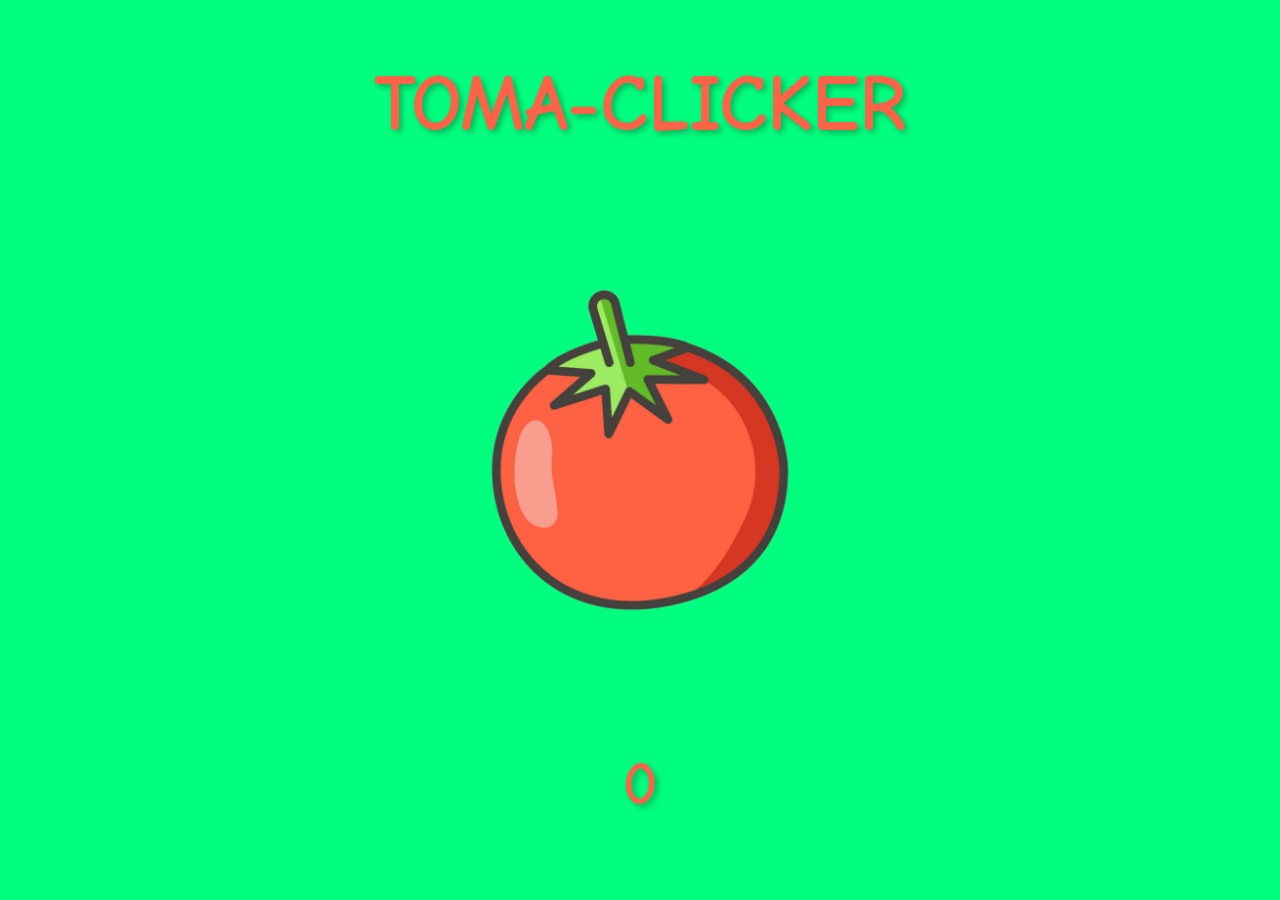
==== index.html @ 16822060 "Counter and rain working" ====
<!DOCTYPE html>
<!-- HTML Boilerplate: https://www.freecodecamp.org/news/basic-html5-template-boilerplate-code-example/ -->
<html lang="en">
  <head>
    <meta charset="UTF-8">
    <meta name="viewport" content="width=device-width, initial-scale=1.0">
    <meta http-equiv="X-UA-Compatible" content="ie=edge">
    <title>Tomaclicker</title>
    <link rel="preconnect" href="https://fonts.googleapis.com">
    <link rel="preconnect" href="https://fonts.gstatic.com" crossorigin>
    <link href="https://fonts.googleapis.com/css2?family=Comic+Neue:ital,wght@0,300;0,400;0,700;1,300;1,400;1,700&family=Exo:wght@700&display=swap" rel="stylesheet">
    <link rel="stylesheet" href="style.css">
  </head>
  <body>
    <h1 class="title" id="mainTomatoa">TOMA-CLICKER</h1>
    <figure class="main-tomato" id="mainTomato">
      <img src="assets/mater.png" onerror="this.src='assets/default.png';this.onerror='';" draggable="false">
    </figure>
    <h2 class="counter" id="counterDisplay"></h2>
    <script src="main.js"></script>
  </body>
</html>
---- style.css ----
@keyframes drop {
  from {
    transform: translateY(0%);
    opacity: 1;
  }

  to {
    transform: translateY(1800%);
    opacity: 0;
  }
}

body {
  background: #00FF7F;
  display: flex;
  flex-direction: column;
  justify-content: center;
  align-items: center;
  user-select: none;
  overflow: hidden;
}

figure {
  display: flex;
  align-items: center;
  justify-content: center;
}

figure img {
  width: 100%;
}

.toma-drop {
  width: 80px;
  margin: 0;
  position: absolute;
  top: -10%;
  animation: drop 3s 0.1s ease-in-out backwards;
  z-index: -1;
}

h1, h2 {
  font-family: "Comic Neue", serif;
  font-weight: 700;
  color: tomato;
  text-shadow: 3px 3px 6px rgba(0, 0, 0, 0.3);
}

.title {
  font-size: 80px;
  margin-bottom: 50px;
  margin-top: 50px;
}

.main-tomato {
  width: 500px;
  height: 500px;
  margin: 0;
}

.main-tomato img:active {
  width: 95%;
  margin: 0;
}

.counter {
  font-size: 60px;
  margin-bottom: 50px;
  margin-top: 50px;
}
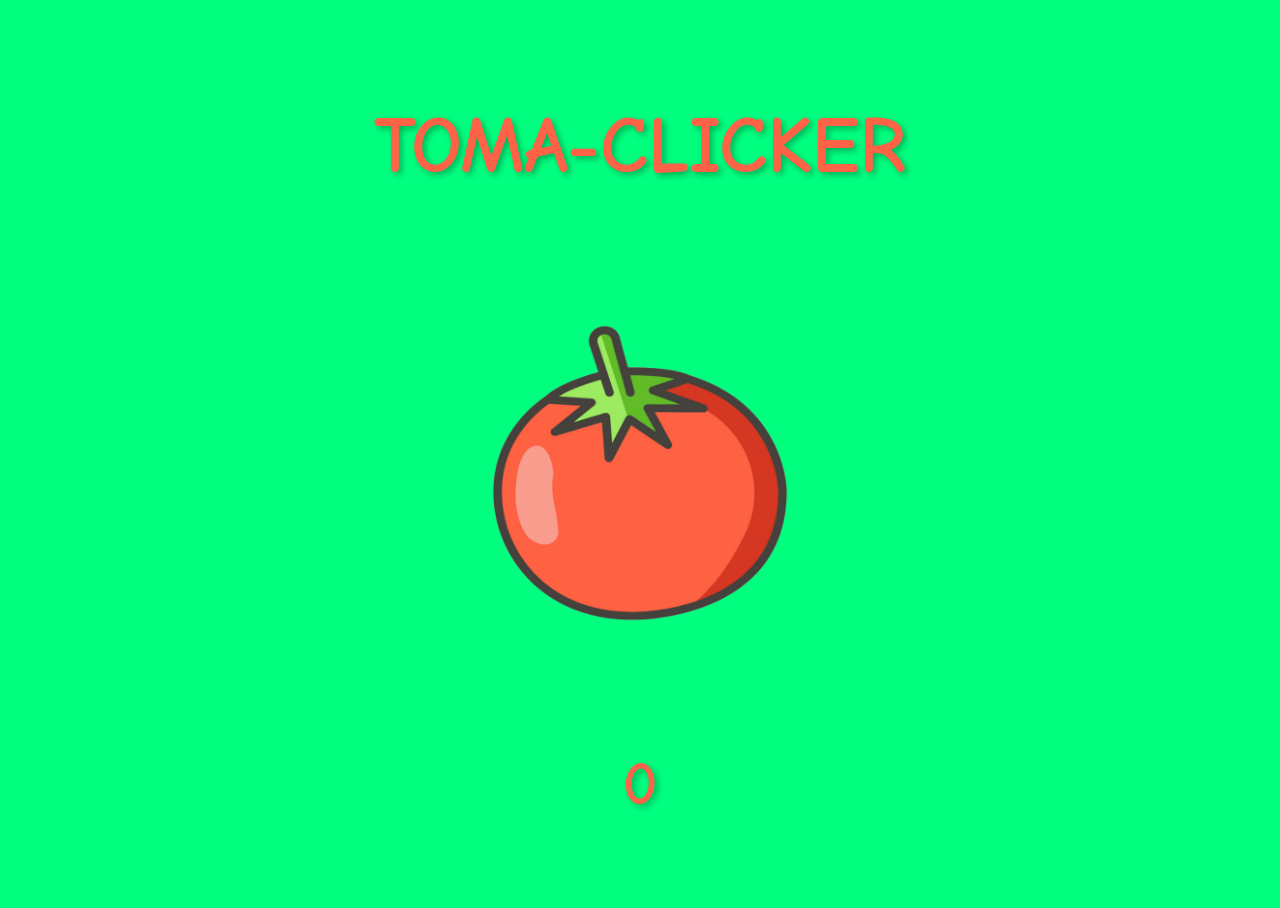
==== commit b193a2f2: "Fixed mobile" ====
--- a/index.html
+++ b/index.html
@@ -10,6 +10,10 @@
     <link rel="preconnect" href="https://fonts.gstatic.com" crossorigin>
     <link href="https://fonts.googleapis.com/css2?family=Comic+Neue:ital,wght@0,300;0,400;0,700;1,300;1,400;1,700&family=Exo:wght@700&display=swap" rel="stylesheet">
     <link rel="stylesheet" href="style.css">
+    <link rel="apple-touch-icon" sizes="180x180" href="assets/icons/apple-touch-icon.png">
+    <link rel="icon" type="image/png" sizes="32x32" href="assets/icons/favicon-32x32.png">
+    <link rel="icon" type="image/png" sizes="16x16" href="assets/icons/favicon-16x16.png">
+    <link rel="manifest" href="assets/icons/site.webmanifest">
   </head>
   <body>
     <h1 class="title" id="mainTomatoa">TOMA-CLICKER</h1>
--- a/style.css
+++ b/style.css
@@ -1,6 +1,6 @@
 @keyframes drop {
   from {
-    transform: translateY(0%);
+    transform: translateY(-800%);
     opacity: 1;
   }
 
@@ -10,11 +10,15 @@
   }
 }
 
+html, body {
+  height: 100%;
+}
+
 body {
   background: #00FF7F;
   display: flex;
   flex-direction: column;
-  justify-content: center;
+  justify-content: space-around;
   align-items: center;
   user-select: none;
   overflow: hidden;
@@ -24,17 +28,18 @@
   display: flex;
   align-items: center;
   justify-content: center;
+  margin: 0;
 }
 
 figure img {
+  height: 100%;
   width: 100%;
+  aspect-ratio: 1;
 }
 
 .toma-drop {
   width: 80px;
-  margin: 0;
   position: absolute;
-  top: -10%;
   animation: drop 3s 0.1s ease-in-out backwards;
   z-index: -1;
 }
@@ -44,27 +49,26 @@
   font-weight: 700;
   color: tomato;
   text-shadow: 3px 3px 6px rgba(0, 0, 0, 0.3);
+  text-align: center;
+  display: flex;
+  align-items: center;
 }
 
 .title {
   font-size: 80px;
-  margin-bottom: 50px;
-  margin-top: 50px;
 }
 
 .main-tomato {
-  width: 500px;
-  height: 500px;
-  margin: 0;
+  height: 300px;
+  cursor: pointer;
 }
 
 .main-tomato img:active {
-  width: 95%;
-  margin: 0;
+  height: 95%;
 }
 
 .counter {
   font-size: 60px;
-  margin-bottom: 50px;
-  margin-top: 50px;
+  word-break: break-all;
+  height: 70px;
 }
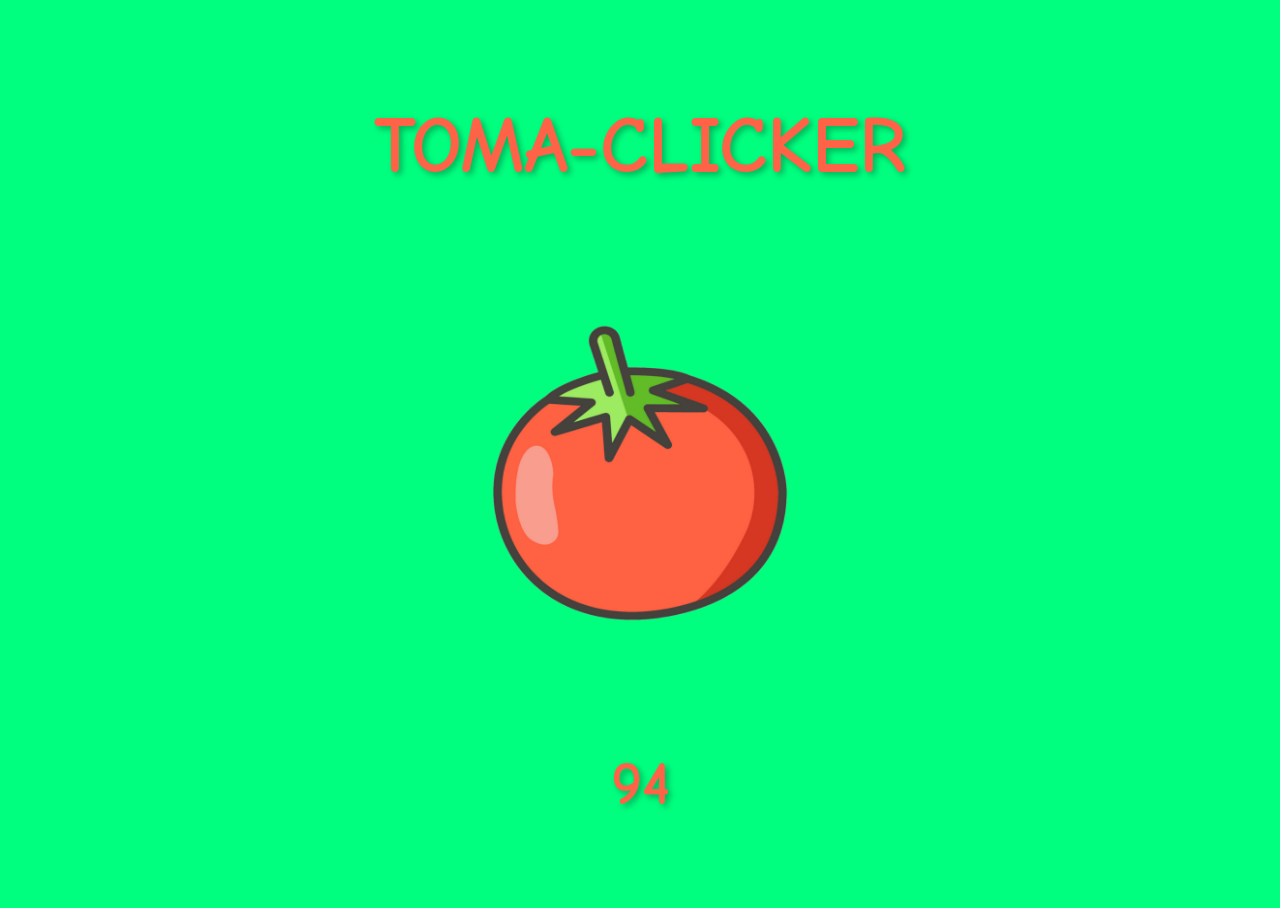
==== commit 19f8993b: "proposal idea completed" ====
--- a/index.html
+++ b/index.html
@@ -16,11 +16,18 @@
     <link rel="manifest" href="assets/icons/site.webmanifest">
   </head>
   <body>
-    <h1 class="title" id="mainTomatoa">TOMA-CLICKER</h1>
-    <figure class="main-tomato" id="mainTomato">
+    <h1 class="title">TOMA-CLICKER</h1>
+    
+    <h1 id="frase">¡QUÉDATE A MI LADO POR TOMATES INFINITOS!</h1>
+    
+    <figure id="main-tomato">
       <img src="assets/mater.png" onerror="this.src='assets/default.png';this.onerror='';" draggable="false">
     </figure>
-    <h2 class="counter" id="counterDisplay"></h2>
+    <h2 id="counter-display"></h2>
+    <audio id="tomato-song">
+      <source src="assets/tomates_remix.mp3" type="audio/mpeg">
+      Your browser does not support the audio element.
+    </audio>
     <script src="main.js"></script>
   </body>
 </html>
--- a/style.css
+++ b/style.css
@@ -7,6 +7,18 @@
   to {
     transform: translateY(1800%);
     opacity: 0;
+  }
+}
+
+@keyframes frase {
+  from {
+    scale: 0;
+    opacity: 0;
+  }
+
+  to {
+    scale: 100%;
+    opacity: 1;
   }
 }
 
@@ -58,17 +70,22 @@
   font-size: 80px;
 }
 
-.main-tomato {
+#main-tomato {
   height: 300px;
   cursor: pointer;
 }
 
-.main-tomato img:active {
+#main-tomato img:active {
   height: 95%;
 }
 
-.counter {
+#counter-display {
   font-size: 60px;
   word-break: break-all;
   height: 70px;
 }
+
+#frase{
+  font-size: 120px;
+  animation: frase 2s 0.2s ease-in-out backwards;
+}
